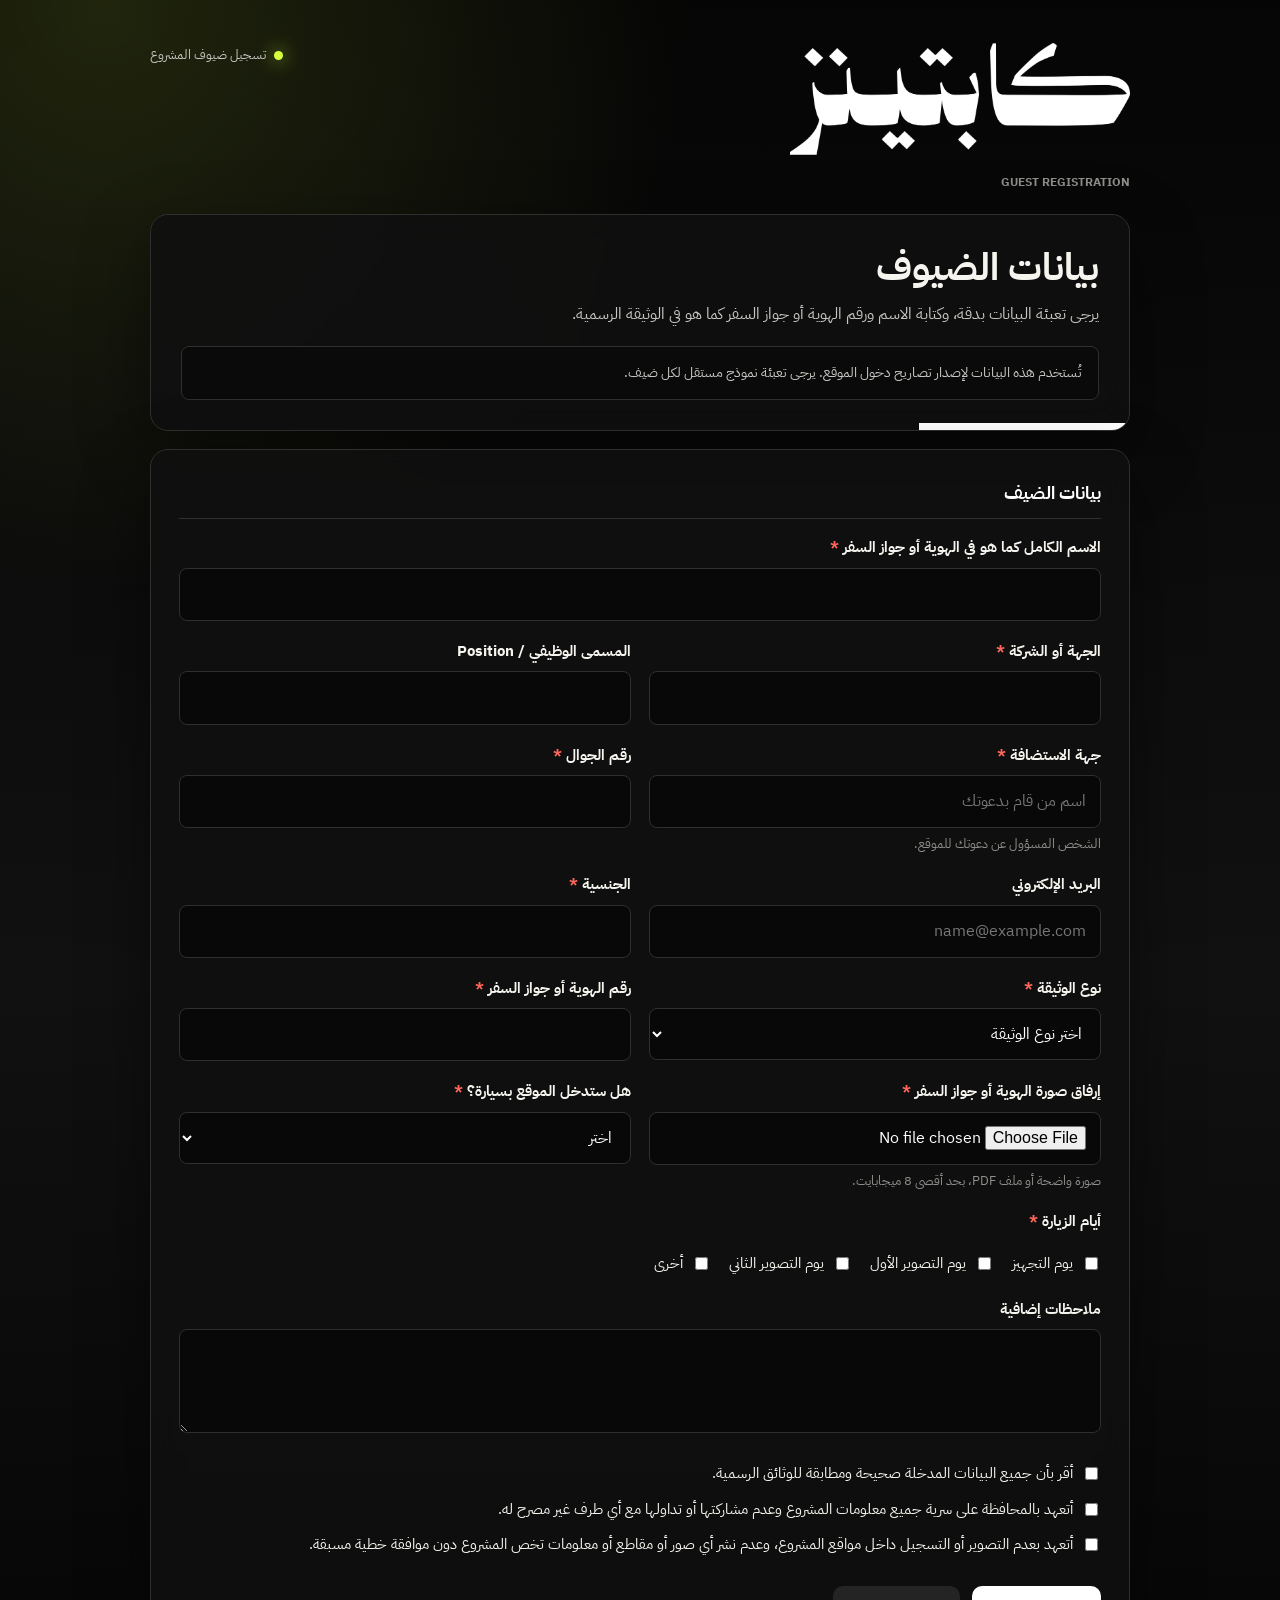
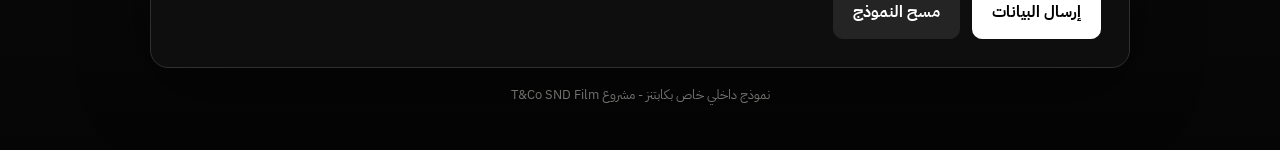
==== guests/index.html @ 4c16ce6c "T&Co SND Film crew and guest registration forms Two pages sharing one stylesheet and one script, dis" ====
<!DOCTYPE html>
<html lang="ar" dir="rtl">
<head>
  <meta charset="UTF-8" />
  <meta name="viewport" content="width=device-width, initial-scale=1.0" />
  <title>كابتنز | ضيوف T&amp;Co SND Film</title>
  <link rel="stylesheet" href="../assets/form.css" />
</head>
<body data-form-type="guest">
  <div class="wrap">
    <div class="brandbar">
      <div class="brand">
        <img class="logo-image" src="../assets/logo.png" alt="كابتنز" />
        <p class="brandtag">GUEST REGISTRATION</p>
      </div>
      <div class="status"><span class="dot"></span><span>تسجيل ضيوف المشروع</span></div>
    </div>

    <section class="hero">
      <h1>بيانات الضيوف</h1>
      <p class="subtitle">يرجى تعبئة البيانات بدقة، وكتابة الاسم ورقم الهوية أو جواز السفر كما هو في الوثيقة الرسمية.</p>
      <div class="notice">تُستخدم هذه البيانات لإصدار تصاريح دخول الموقع. يرجى تعبئة نموذج مستقل لكل ضيف.</div>
    </section>

    <form id="crewForm">
      <h2 class="section-title">بيانات الضيف</h2>
      <div class="grid">
        <div class="field full">
          <label>الاسم الكامل كما هو في الهوية أو جواز السفر <span class="req">*</span></label>
          <input name="full_name" autocomplete="name" required />
        </div>

        <div class="field">
          <label>الجهة أو الشركة <span class="req">*</span></label>
          <input name="company" required />
        </div>

        <div class="field">
          <label>المسمى الوظيفي / Position</label>
          <input name="position" />
        </div>

        <div class="field">
          <label>جهة الاستضافة <span class="req">*</span></label>
          <input name="host" required placeholder="اسم من قام بدعوتك" />
          <span class="hint">الشخص المسؤول عن دعوتك للموقع.</span>
        </div>

        <div class="field">
          <label>رقم الجوال <span class="req">*</span></label>
          <input name="mobile" type="tel" inputmode="tel" required />
        </div>

        <div class="field">
          <label>البريد الإلكتروني</label>
          <input name="email" type="email" inputmode="email" placeholder="name@example.com" />
        </div>

        <div class="field">
          <label>الجنسية <span class="req">*</span></label>
          <input name="nationality" required />
        </div>

        <div class="field">
          <label>نوع الوثيقة <span class="req">*</span></label>
          <select name="document_type" required>
            <option value="">اختر نوع الوثيقة</option>
            <option>هوية وطنية</option><option>هوية مقيم</option><option>جواز سفر</option>
          </select>
        </div>

        <div class="field">
          <label>رقم الهوية أو جواز السفر <span class="req">*</span></label>
          <input name="document_number" required />
        </div>

        <div class="field">
          <label>إرفاق صورة الهوية أو جواز السفر <span class="req">*</span></label>
          <input name="document_file" type="file" accept="image/*,.pdf,.jpg,.jpeg,.png,.heic,.heif" required />
          <span class="hint">صورة واضحة أو ملف PDF، بحد أقصى 8 ميجابايت.</span>
        </div>

        <div class="field">
          <label>هل ستدخل الموقع بسيارة؟ <span class="req">*</span></label>
          <select name="has_car" id="hasCar" required>
            <option value="">اختر</option><option value="نعم">نعم</option><option value="لا">لا</option>
          </select>
        </div>

        <div class="field hidden" id="plateField">
          <label>رقم لوحة السيارة <span class="req">*</span></label>
          <input name="plate_number" />
        </div>

        <div class="field hidden" id="carTypeField">
          <label>نوع السيارة <span class="req">*</span></label>
          <input name="car_type" placeholder="مثال: سيدان، فان، شاحنة" />
        </div>

        <div class="field full">
          <label>أيام الزيارة <span class="req">*</span></label>
          <div class="choices">
            <label><input type="checkbox" name="days" value="يوم التجهيز"> يوم التجهيز</label>
            <label><input type="checkbox" name="days" value="يوم التصوير الأول"> يوم التصوير الأول</label>
            <label><input type="checkbox" name="days" value="يوم التصوير الثاني"> يوم التصوير الثاني</label>
            <label><input type="checkbox" name="days" value="أخرى"> أخرى</label>
          </div>
        </div>

        <div class="field full">
          <label>ملاحظات إضافية</label>
          <textarea name="notes"></textarea>
        </div>

        <div class="field full">
          <div class="choices column">
            <label><input type="checkbox" name="consent_accuracy" required> أقر بأن جميع البيانات المدخلة صحيحة ومطابقة للوثائق الرسمية.</label>
            <label><input type="checkbox" name="consent_confidentiality" required> أتعهد بالمحافظة على سرية جميع معلومات المشروع وعدم مشاركتها أو تداولها مع أي طرف غير مصرح له.</label>
            <label><input type="checkbox" name="consent_no_photography" required> أتعهد بعدم التصوير أو التسجيل داخل مواقع المشروع، وعدم نشر أي صور أو مقاطع أو معلومات تخص المشروع دون موافقة خطية مسبقة.</label>
          </div>
        </div>
      </div>

      <div class="actions">
        <button class="primary" id="submitButton" type="submit">إرسال البيانات</button>
        <button class="secondary" type="reset">مسح النموذج</button>
      </div>
      <div id="formMessage" class="message" role="status" aria-live="polite"></div>
    </form>

    <section class="thanks" id="thankYou" role="status" aria-live="polite" tabindex="-1">
      <div class="thanks-mark" aria-hidden="true">✓</div>
      <h2>شكراً لك</h2>
      <p class="thanks-lead">تم استلام بياناتك بنجاح، وسيتم إدراجها ضمن كشف ضيوف المشروع.</p>
      <p class="thanks-note">في حال احتجنا أي توضيح، سيتواصل معك مسؤول الاستضافة.</p>

      <div class="thanks-social">
        <p>تابعنا على انستا</p>
        <a class="ig-link" href="https://www.instagram.com/captains_film/" target="_blank" rel="noopener noreferrer">
          <svg viewBox="0 0 24 24" fill="none" stroke="currentColor" stroke-width="2" stroke-linecap="round" stroke-linejoin="round" aria-hidden="true">
            <rect x="2" y="2" width="20" height="20" rx="5" ry="5"></rect>
            <path d="M16 11.37A4 4 0 1 1 12.63 8 4 4 0 0 1 16 11.37z"></path>
            <line x1="17.5" y1="6.5" x2="17.51" y2="6.5"></line>
          </svg>
          <span>@captains_film</span>
        </a>
      </div>

      <div class="again">
        <button class="secondary" type="button" id="newEntryButton">تسجيل ضيف آخر</button>
      </div>
    </section>

    <div class="footer">نموذج داخلي خاص بكابتنز - مشروع T&amp;Co SND Film</div>
  </div>

  <script src="../assets/form.js"></script>
</body>
</html>
---- assets/form.css ----
@import url('https://fonts.googleapis.com/css2?family=IBM+Plex+Sans+Arabic:wght@400;500;600;700;800&family=Space+Grotesk:wght@500;700&display=swap');
:root{
  --ink:#f6f4ee;
  --soft:#c7c7c2;
  --muted:#8f908b;
  --night:#050505;
  --panel:#101010;
  --panel-2:#171717;
  --line:#2f2f2d;
  --white:#ffffff;
  --accent:#d8ff3e;
  --danger:#ff665c;
  --shadow:0 24px 70px rgba(0,0,0,.45);
}
*{box-sizing:border-box}
body{
  margin:0;
  font-family:'IBM Plex Sans Arabic',Tahoma,Arial,sans-serif;
  background:
    radial-gradient(circle at 8% 0%, rgba(216,255,62,.13), transparent 28%),
    linear-gradient(180deg,#050505 0%,#111 56%,#050505 100%);
  color:var(--ink);
  line-height:1.7;
}
.wrap{width:min(980px,92%);margin:34px auto 44px}
.brandbar{display:flex;align-items:flex-start;justify-content:space-between;gap:18px;margin-bottom:22px}
.brand{display:flex;flex-direction:column;gap:8px;min-width:0}
.logo-image{display:block;width:min(340px,74vw);height:auto}
.brandtag{margin:0;color:var(--muted);font-size:12px;font-weight:700;letter-spacing:0;text-transform:uppercase}
.status{display:flex;align-items:center;gap:8px;color:var(--soft);font-size:13px;white-space:nowrap;padding-top:10px}
.dot{width:9px;height:9px;border-radius:50%;background:var(--accent);box-shadow:0 0 18px rgba(216,255,62,.9)}
.hero,form{background:rgba(16,16,16,.9);border:1px solid var(--line);box-shadow:var(--shadow);backdrop-filter:blur(14px)}
.hero{border-radius:18px;padding:30px;margin-bottom:18px;position:relative;overflow:hidden}
.hero:before{content:"";position:absolute;inset:auto 0 0 auto;width:210px;height:7px;background:var(--white)}
h1{margin:0 0 10px;font-size:38px;line-height:1.2;font-weight:800}
.subtitle{margin:0;color:var(--soft);max-width:760px}
.notice{margin-top:18px;padding:14px 16px;border-radius:8px;background:#0a0a0a;border:1px solid var(--line);color:var(--soft);font-size:14px}
form{border-radius:18px;padding:28px}
.section-title{margin:0 0 16px;padding-bottom:10px;border-bottom:1px solid var(--line);font-size:18px;color:var(--white);font-weight:800}
.grid{display:grid;grid-template-columns:repeat(2,minmax(0,1fr));gap:18px}
.field{display:flex;flex-direction:column;gap:7px}
.full{grid-column:1/-1}
label{font-weight:700;font-size:15px;color:var(--ink)}
.req{color:var(--danger)}
.hint{color:var(--muted);font-size:12.5px;line-height:1.5}
input,select,textarea{width:100%;padding:12px 14px;border:1px solid var(--line);border-radius:8px;font:inherit;background:#080808;color:var(--white);outline:none}
input::placeholder,textarea::placeholder{color:#777}
input:focus,select:focus,textarea:focus{border-color:var(--white);box-shadow:0 0 0 3px rgba(255,255,255,.12)}
textarea{min-height:104px;resize:vertical}
.choices{display:flex;flex-wrap:wrap;gap:10px 18px;padding:10px 0 2px}
.choices.column{flex-direction:column;align-items:flex-start}
.choices label{font-weight:400;display:flex;align-items:flex-start;gap:8px;cursor:pointer}
.choices input{width:auto;margin-top:6px}
.hidden{display:none}
.actions{display:flex;gap:12px;justify-content:flex-start;margin-top:26px;flex-wrap:wrap}
button{border:0;border-radius:10px;padding:13px 20px;font:inherit;font-weight:800;cursor:pointer}
.primary{background:var(--white);color:#000}
.primary:hover{background:var(--accent)}
.secondary{background:#242424;color:var(--white)}
.message{display:none;margin-top:18px;padding:13px 15px;border-radius:10px;font-weight:700}
.message.ok{display:block;background:#e9f8f2;color:#106046;border:1px solid #a9e5d0}
.message.error{display:block;background:#fff0ed;color:#912018;border:1px solid #ffc9c0}
.footer{text-align:center;color:var(--muted);font-size:13px;margin-top:16px}

.thanks{
  display:none;background:rgba(16,16,16,.9);border:1px solid var(--line);
  box-shadow:var(--shadow);backdrop-filter:blur(14px);border-radius:18px;
  padding:44px 34px;text-align:center;position:relative;overflow:hidden;
}
.thanks.show{display:block;animation:rise .45s ease both}
.thanks:before{content:"";position:absolute;inset:0 auto auto 0;width:210px;height:7px;background:var(--accent)}
@keyframes rise{from{opacity:0;transform:translateY(14px)}to{opacity:1;transform:none}}
.thanks-mark{
  width:74px;height:74px;margin:6px auto 20px;border-radius:50%;
  display:flex;align-items:center;justify-content:center;
  background:var(--accent);color:#0a0a0a;font-size:38px;font-weight:800;line-height:1;
  box-shadow:0 0 40px rgba(216,255,62,.35)
}
.thanks h2{margin:0 0 12px;font-size:32px;font-weight:800;color:var(--white)}
.thanks-lead{margin:0 auto 8px;max-width:520px;color:var(--ink);font-size:17px}
.thanks-note{margin:0 auto;max-width:520px;color:var(--muted);font-size:14px}
.thanks-social{
  margin:30px auto 0;padding:22px 18px;max-width:520px;
  border:1px solid var(--line);border-radius:14px;background:#0a0a0a
}
.thanks-social p{margin:0 0 14px;color:var(--soft);font-weight:700;font-size:15px}
.ig-link{
  display:inline-flex;align-items:center;gap:9px;padding:12px 22px;border-radius:999px;
  background:var(--white);color:#000;text-decoration:none;font-weight:800;font-size:15px;
  transition:background .18s ease,transform .18s ease;direction:ltr
}
.ig-link:hover{background:var(--accent);transform:translateY(-1px)}
.ig-link svg{width:19px;height:19px;flex:none}
.thanks .again{margin-top:26px}
@media(max-width:700px){
  .thanks{padding:34px 22px}
  .thanks h2{font-size:26px}
  .thanks-lead{font-size:16px}
}
@media(max-width:700px){
  .wrap{margin-top:22px}
  .brandbar{align-items:flex-start;flex-direction:column}
  .status{white-space:normal}
  .grid{grid-template-columns:1fr}
  .full{grid-column:auto}
  .hero,form{padding:22px}
  h1{font-size:27px}
  .logo-image{width:min(280px,82vw)}
}
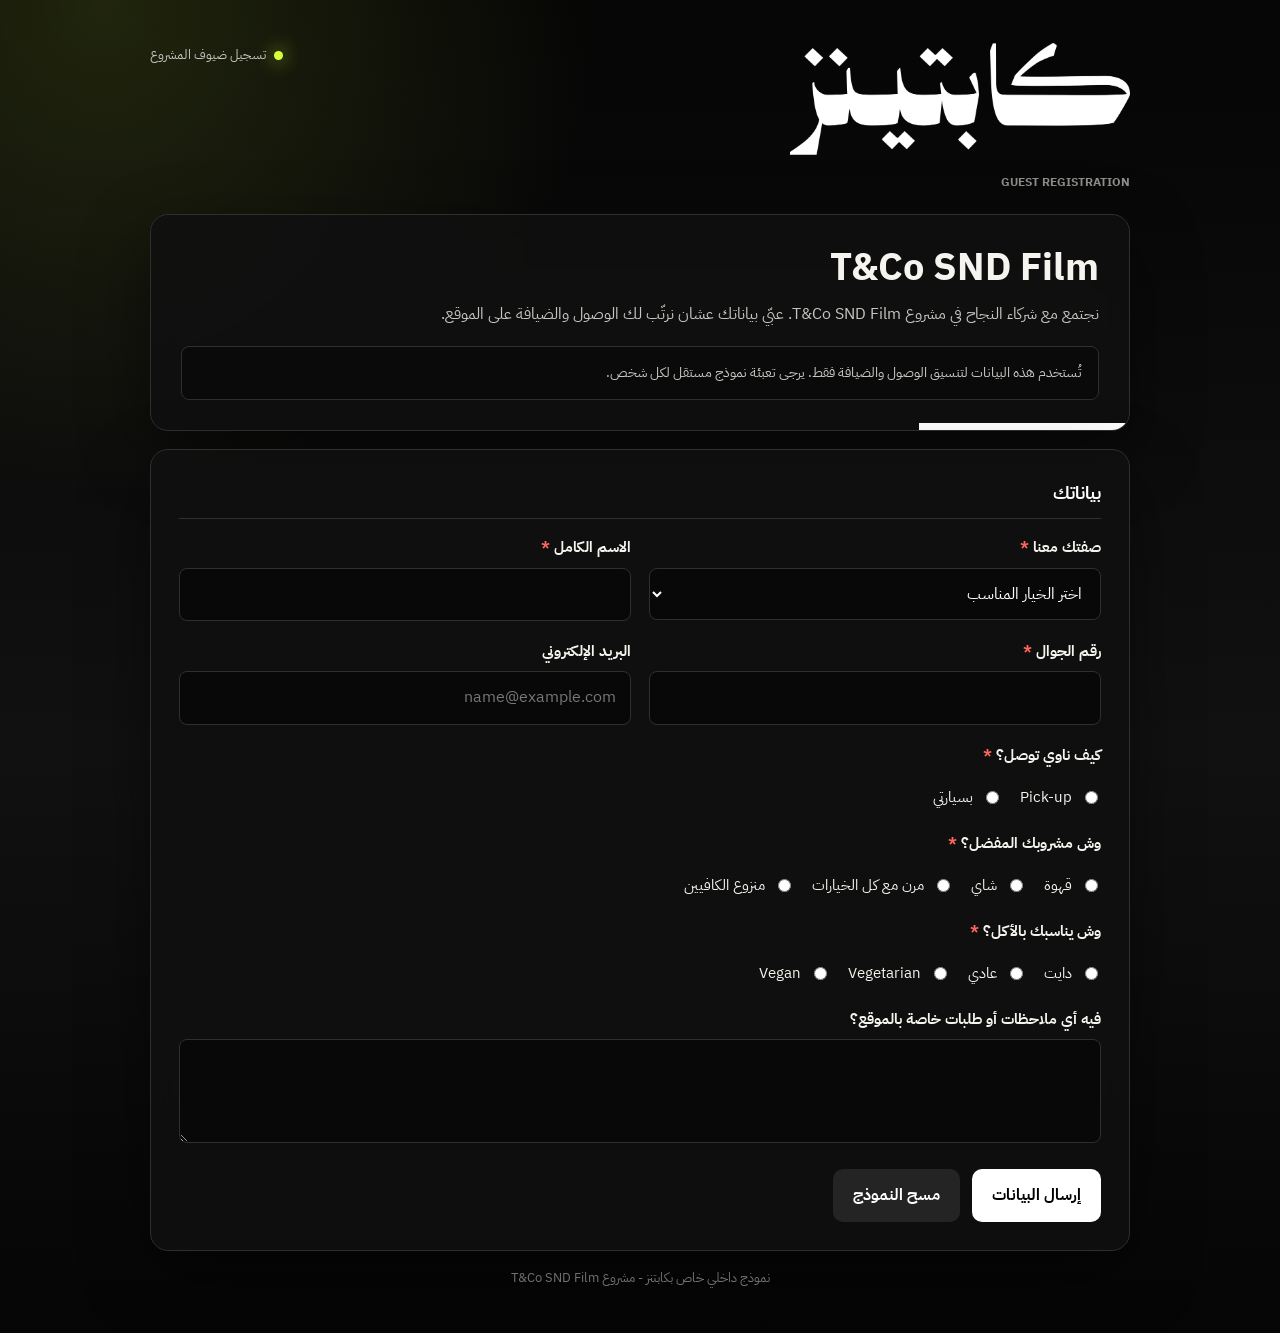
==== commit 00c7c124: "Rebuild the guest form as a hospitality form, without ID or upload Matches the Osool guest form: vis" ====
--- a/guests/index.html
+++ b/guests/index.html
@@ -17,33 +17,28 @@
     </div>
 
     <section class="hero">
-      <h1>بيانات الضيوف</h1>
-      <p class="subtitle">يرجى تعبئة البيانات بدقة، وكتابة الاسم ورقم الهوية أو جواز السفر كما هو في الوثيقة الرسمية.</p>
-      <div class="notice">تُستخدم هذه البيانات لإصدار تصاريح دخول الموقع. يرجى تعبئة نموذج مستقل لكل ضيف.</div>
+      <h1>T&amp;Co SND Film</h1>
+      <p class="subtitle">نجتمع مع شركاء النجاح في مشروع T&amp;Co SND Film. عبّي بياناتك عشان نرتّب لك الوصول والضيافة على الموقع.</p>
+      <div class="notice">تُستخدم هذه البيانات لتنسيق الوصول والضيافة فقط. يرجى تعبئة نموذج مستقل لكل شخص.</div>
     </section>
 
     <form id="crewForm">
-      <h2 class="section-title">بيانات الضيف</h2>
+      <h2 class="section-title">بياناتك</h2>
       <div class="grid">
-        <div class="field full">
-          <label>الاسم الكامل كما هو في الهوية أو جواز السفر <span class="req">*</span></label>
-          <input name="full_name" autocomplete="name" required />
+        <div class="field">
+          <label>صفتك معنا <span class="req">*</span></label>
+          <select name="visitor_type" required>
+            <option value="">اختر الخيار المناسب</option>
+            <option>فريق T&amp;Co</option>
+            <option>فريق كابتنز</option>
+            <option>ضيف</option>
+            <option>أخرى</option>
+          </select>
         </div>
 
         <div class="field">
-          <label>الجهة أو الشركة <span class="req">*</span></label>
-          <input name="company" required />
-        </div>
-
-        <div class="field">
-          <label>المسمى الوظيفي / Position</label>
-          <input name="position" />
-        </div>
-
-        <div class="field">
-          <label>جهة الاستضافة <span class="req">*</span></label>
-          <input name="host" required placeholder="اسم من قام بدعوتك" />
-          <span class="hint">الشخص المسؤول عن دعوتك للموقع.</span>
+          <label>الاسم الكامل <span class="req">*</span></label>
+          <input name="full_name" autocomplete="name" required />
         </div>
 
         <div class="field">
@@ -56,39 +51,21 @@
           <input name="email" type="email" inputmode="email" placeholder="name@example.com" />
         </div>
 
-        <div class="field">
-          <label>الجنسية <span class="req">*</span></label>
-          <input name="nationality" required />
+        <div class="field full">
+          <label>كيف ناوي توصل؟ <span class="req">*</span></label>
+          <div class="choices">
+            <label><input type="radio" name="arrival" value="Pick-up" required> Pick-up</label>
+            <label><input type="radio" name="arrival" value="بسيارتي"> بسيارتي</label>
+          </div>
         </div>
 
-        <div class="field">
-          <label>نوع الوثيقة <span class="req">*</span></label>
-          <select name="document_type" required>
-            <option value="">اختر نوع الوثيقة</option>
-            <option>هوية وطنية</option><option>هوية مقيم</option><option>جواز سفر</option>
-          </select>
-        </div>
-
-        <div class="field">
-          <label>رقم الهوية أو جواز السفر <span class="req">*</span></label>
-          <input name="document_number" required />
-        </div>
-
-        <div class="field">
-          <label>إرفاق صورة الهوية أو جواز السفر <span class="req">*</span></label>
-          <input name="document_file" type="file" accept="image/*,.pdf,.jpg,.jpeg,.png,.heic,.heif" required />
-          <span class="hint">صورة واضحة أو ملف PDF، بحد أقصى 8 ميجابايت.</span>
-        </div>
-
-        <div class="field">
-          <label>هل ستدخل الموقع بسيارة؟ <span class="req">*</span></label>
-          <select name="has_car" id="hasCar" required>
-            <option value="">اختر</option><option value="نعم">نعم</option><option value="لا">لا</option>
-          </select>
+        <div class="field full hidden" id="pickupLocationField">
+          <label>موقع الاستلام / Location Link <span class="req">*</span></label>
+          <input name="pickup_location" placeholder="رابط الموقع أو وصف مكان الاستلام" />
         </div>
 
         <div class="field hidden" id="plateField">
-          <label>رقم لوحة السيارة <span class="req">*</span></label>
+          <label>رقم اللوحة <span class="req">*</span></label>
           <input name="plate_number" />
         </div>
 
@@ -98,26 +75,28 @@
         </div>
 
         <div class="field full">
-          <label>أيام الزيارة <span class="req">*</span></label>
+          <label>وش مشروبك المفضل؟ <span class="req">*</span></label>
           <div class="choices">
-            <label><input type="checkbox" name="days" value="يوم التجهيز"> يوم التجهيز</label>
-            <label><input type="checkbox" name="days" value="يوم التصوير الأول"> يوم التصوير الأول</label>
-            <label><input type="checkbox" name="days" value="يوم التصوير الثاني"> يوم التصوير الثاني</label>
-            <label><input type="checkbox" name="days" value="أخرى"> أخرى</label>
+            <label><input type="radio" name="drink" value="قهوة" required> قهوة</label>
+            <label><input type="radio" name="drink" value="شاي"> شاي</label>
+            <label><input type="radio" name="drink" value="مرن مع كل الخيارات"> مرن مع كل الخيارات</label>
+            <label><input type="radio" name="drink" value="منزوع الكافيين"> منزوع الكافيين</label>
           </div>
         </div>
 
         <div class="field full">
-          <label>ملاحظات إضافية</label>
-          <textarea name="notes"></textarea>
+          <label>وش يناسبك بالأكل؟ <span class="req">*</span></label>
+          <div class="choices">
+            <label><input type="radio" name="food" value="دايت" required> دايت</label>
+            <label><input type="radio" name="food" value="عادي"> عادي</label>
+            <label><input type="radio" name="food" value="Vegetarian"> Vegetarian</label>
+            <label><input type="radio" name="food" value="Vegan"> Vegan</label>
+          </div>
         </div>
 
         <div class="field full">
-          <div class="choices column">
-            <label><input type="checkbox" name="consent_accuracy" required> أقر بأن جميع البيانات المدخلة صحيحة ومطابقة للوثائق الرسمية.</label>
-            <label><input type="checkbox" name="consent_confidentiality" required> أتعهد بالمحافظة على سرية جميع معلومات المشروع وعدم مشاركتها أو تداولها مع أي طرف غير مصرح له.</label>
-            <label><input type="checkbox" name="consent_no_photography" required> أتعهد بعدم التصوير أو التسجيل داخل مواقع المشروع، وعدم نشر أي صور أو مقاطع أو معلومات تخص المشروع دون موافقة خطية مسبقة.</label>
-          </div>
+          <label>فيه أي ملاحظات أو طلبات خاصة بالموقع؟</label>
+          <textarea name="special_requests"></textarea>
         </div>
       </div>
 
@@ -131,8 +110,8 @@
     <section class="thanks" id="thankYou" role="status" aria-live="polite" tabindex="-1">
       <div class="thanks-mark" aria-hidden="true">✓</div>
       <h2>شكراً لك</h2>
-      <p class="thanks-lead">تم استلام بياناتك بنجاح، وسيتم إدراجها ضمن كشف ضيوف المشروع.</p>
-      <p class="thanks-note">في حال احتجنا أي توضيح، سيتواصل معك مسؤول الاستضافة.</p>
+      <p class="thanks-lead">استلمنا كافة معلوماتك بنجاح.</p>
+      <p class="thanks-note">بنزوّدك بأوقات العمل وتفاصيل السائق في حال اخترت خدمة الـPick-up</p>
 
       <div class="thanks-social">
         <p>تابعنا على انستا</p>
@@ -147,7 +126,7 @@
       </div>
 
       <div class="again">
-        <button class="secondary" type="button" id="newEntryButton">تسجيل ضيف آخر</button>
+        <button class="secondary" type="button" id="newEntryButton">تسجيل شخص آخر</button>
       </div>
     </section>
 
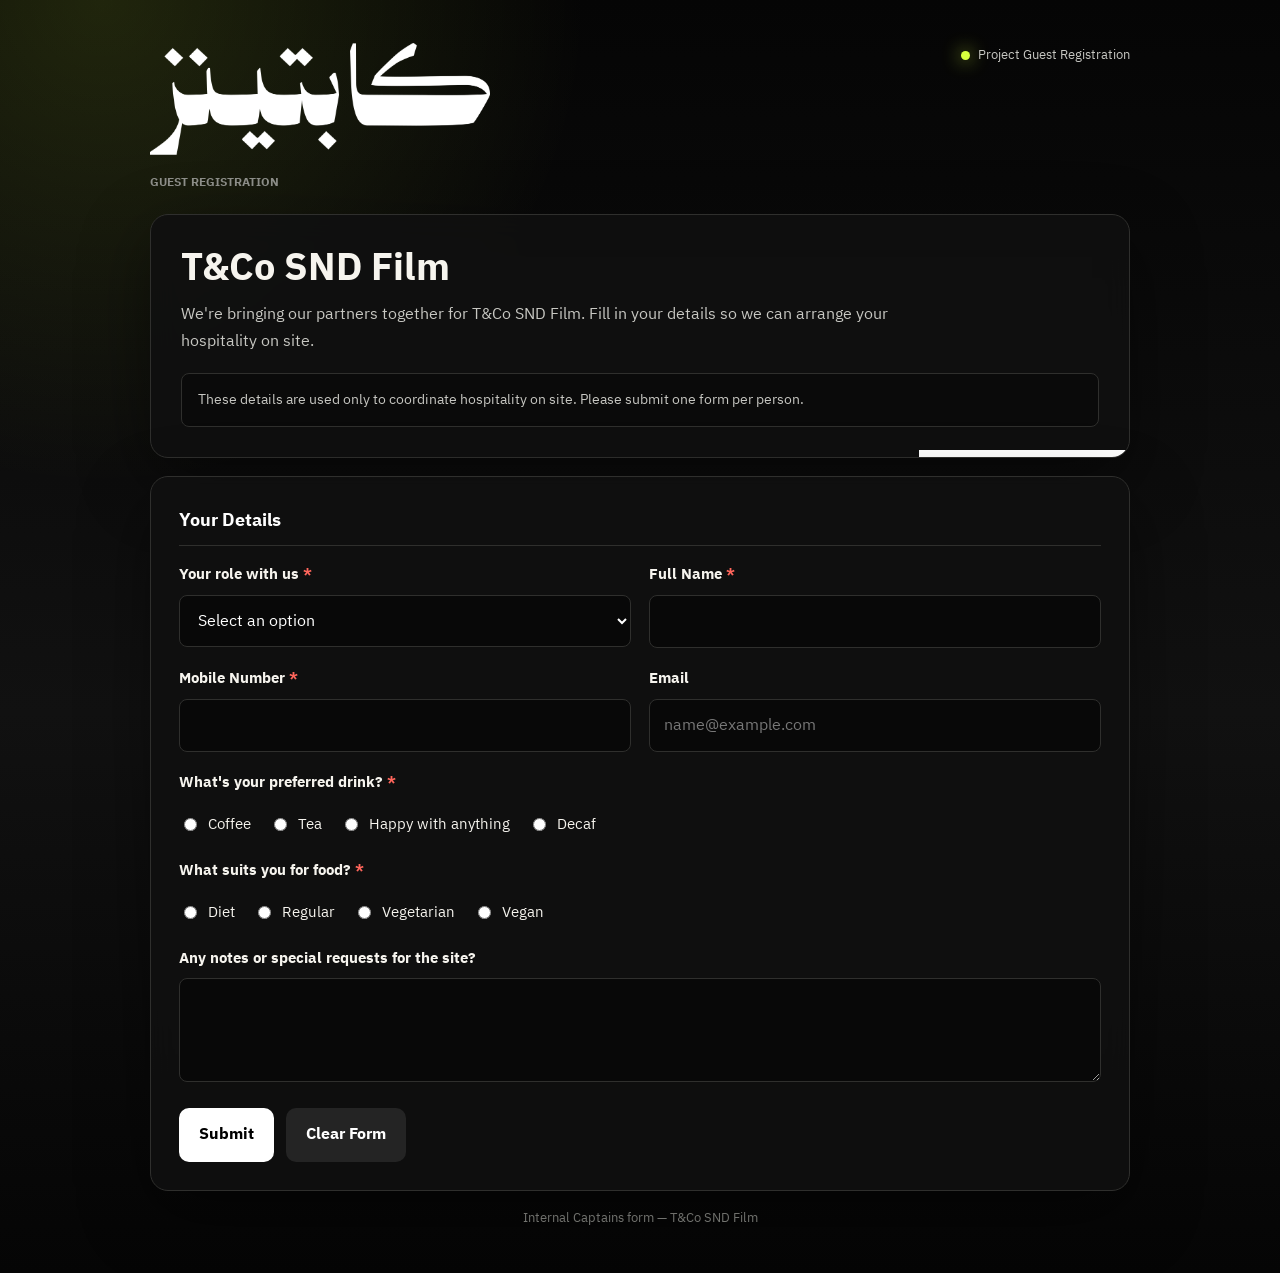
==== commit 001f24f2: "Translate the guest form to English and drop the arrival section The arrival question is removed alo" ====
--- a/guests/index.html
+++ b/guests/index.html
@@ -1,120 +1,97 @@
 <!DOCTYPE html>
-<html lang="ar" dir="rtl">
+<html lang="en" dir="ltr">
 <head>
   <meta charset="UTF-8" />
   <meta name="viewport" content="width=device-width, initial-scale=1.0" />
-  <title>كابتنز | ضيوف T&amp;Co SND Film</title>
+  <title>Captains | T&amp;Co SND Film Guests</title>
   <link rel="stylesheet" href="../assets/form.css" />
 </head>
-<body data-form-type="guest">
+<body data-form-type="guest" data-lang="en">
   <div class="wrap">
     <div class="brandbar">
       <div class="brand">
-        <img class="logo-image" src="../assets/logo.png" alt="كابتنز" />
+        <img class="logo-image" src="../assets/logo.png" alt="Captains" />
         <p class="brandtag">GUEST REGISTRATION</p>
       </div>
-      <div class="status"><span class="dot"></span><span>تسجيل ضيوف المشروع</span></div>
+      <div class="status"><span class="dot"></span><span>Project Guest Registration</span></div>
     </div>
 
     <section class="hero">
       <h1>T&amp;Co SND Film</h1>
-      <p class="subtitle">نجتمع مع شركاء النجاح في مشروع T&amp;Co SND Film. عبّي بياناتك عشان نرتّب لك الوصول والضيافة على الموقع.</p>
-      <div class="notice">تُستخدم هذه البيانات لتنسيق الوصول والضيافة فقط. يرجى تعبئة نموذج مستقل لكل شخص.</div>
+      <p class="subtitle">We're bringing our partners together for T&amp;Co SND Film. Fill in your details so we can arrange your hospitality on site.</p>
+      <div class="notice">These details are used only to coordinate hospitality on site. Please submit one form per person.</div>
     </section>
 
     <form id="crewForm">
-      <h2 class="section-title">بياناتك</h2>
+      <h2 class="section-title">Your Details</h2>
       <div class="grid">
         <div class="field">
-          <label>صفتك معنا <span class="req">*</span></label>
+          <label>Your role with us <span class="req">*</span></label>
           <select name="visitor_type" required>
-            <option value="">اختر الخيار المناسب</option>
-            <option>فريق T&amp;Co</option>
-            <option>فريق كابتنز</option>
-            <option>ضيف</option>
-            <option>أخرى</option>
+            <option value="">Select an option</option>
+            <option>T&amp;Co Team</option>
+            <option>Captains Team</option>
+            <option>Guest</option>
+            <option>Other</option>
           </select>
         </div>
 
         <div class="field">
-          <label>الاسم الكامل <span class="req">*</span></label>
+          <label>Full Name <span class="req">*</span></label>
           <input name="full_name" autocomplete="name" required />
         </div>
 
         <div class="field">
-          <label>رقم الجوال <span class="req">*</span></label>
+          <label>Mobile Number <span class="req">*</span></label>
           <input name="mobile" type="tel" inputmode="tel" required />
         </div>
 
         <div class="field">
-          <label>البريد الإلكتروني</label>
+          <label>Email</label>
           <input name="email" type="email" inputmode="email" placeholder="name@example.com" />
         </div>
 
         <div class="field full">
-          <label>كيف ناوي توصل؟ <span class="req">*</span></label>
+          <label>What's your preferred drink? <span class="req">*</span></label>
           <div class="choices">
-            <label><input type="radio" name="arrival" value="Pick-up" required> Pick-up</label>
-            <label><input type="radio" name="arrival" value="بسيارتي"> بسيارتي</label>
-          </div>
-        </div>
-
-        <div class="field full hidden" id="pickupLocationField">
-          <label>موقع الاستلام / Location Link <span class="req">*</span></label>
-          <input name="pickup_location" placeholder="رابط الموقع أو وصف مكان الاستلام" />
-        </div>
-
-        <div class="field hidden" id="plateField">
-          <label>رقم اللوحة <span class="req">*</span></label>
-          <input name="plate_number" />
-        </div>
-
-        <div class="field hidden" id="carTypeField">
-          <label>نوع السيارة <span class="req">*</span></label>
-          <input name="car_type" placeholder="مثال: سيدان، فان، شاحنة" />
-        </div>
-
-        <div class="field full">
-          <label>وش مشروبك المفضل؟ <span class="req">*</span></label>
-          <div class="choices">
-            <label><input type="radio" name="drink" value="قهوة" required> قهوة</label>
-            <label><input type="radio" name="drink" value="شاي"> شاي</label>
-            <label><input type="radio" name="drink" value="مرن مع كل الخيارات"> مرن مع كل الخيارات</label>
-            <label><input type="radio" name="drink" value="منزوع الكافيين"> منزوع الكافيين</label>
+            <label><input type="radio" name="drink" value="Coffee" required> Coffee</label>
+            <label><input type="radio" name="drink" value="Tea"> Tea</label>
+            <label><input type="radio" name="drink" value="Happy with anything"> Happy with anything</label>
+            <label><input type="radio" name="drink" value="Decaf"> Decaf</label>
           </div>
         </div>
 
         <div class="field full">
-          <label>وش يناسبك بالأكل؟ <span class="req">*</span></label>
+          <label>What suits you for food? <span class="req">*</span></label>
           <div class="choices">
-            <label><input type="radio" name="food" value="دايت" required> دايت</label>
-            <label><input type="radio" name="food" value="عادي"> عادي</label>
+            <label><input type="radio" name="food" value="Diet" required> Diet</label>
+            <label><input type="radio" name="food" value="Regular"> Regular</label>
             <label><input type="radio" name="food" value="Vegetarian"> Vegetarian</label>
             <label><input type="radio" name="food" value="Vegan"> Vegan</label>
           </div>
         </div>
 
         <div class="field full">
-          <label>فيه أي ملاحظات أو طلبات خاصة بالموقع؟</label>
+          <label>Any notes or special requests for the site?</label>
           <textarea name="special_requests"></textarea>
         </div>
       </div>
 
       <div class="actions">
-        <button class="primary" id="submitButton" type="submit">إرسال البيانات</button>
-        <button class="secondary" type="reset">مسح النموذج</button>
+        <button class="primary" id="submitButton" type="submit">Submit</button>
+        <button class="secondary" type="reset">Clear Form</button>
       </div>
       <div id="formMessage" class="message" role="status" aria-live="polite"></div>
     </form>
 
     <section class="thanks" id="thankYou" role="status" aria-live="polite" tabindex="-1">
       <div class="thanks-mark" aria-hidden="true">✓</div>
-      <h2>شكراً لك</h2>
-      <p class="thanks-lead">استلمنا كافة معلوماتك بنجاح.</p>
-      <p class="thanks-note">بنزوّدك بأوقات العمل وتفاصيل السائق في حال اخترت خدمة الـPick-up</p>
+      <h2>Thank You</h2>
+      <p class="thanks-lead">We've received all your information.</p>
+      <p class="thanks-note">We'll send you the schedule and site details closer to the date.</p>
 
       <div class="thanks-social">
-        <p>تابعنا على انستا</p>
+        <p>Follow us on Instagram</p>
         <a class="ig-link" href="https://www.instagram.com/captains_film/" target="_blank" rel="noopener noreferrer">
           <svg viewBox="0 0 24 24" fill="none" stroke="currentColor" stroke-width="2" stroke-linecap="round" stroke-linejoin="round" aria-hidden="true">
             <rect x="2" y="2" width="20" height="20" rx="5" ry="5"></rect>
@@ -126,11 +103,11 @@
       </div>
 
       <div class="again">
-        <button class="secondary" type="button" id="newEntryButton">تسجيل شخص آخر</button>
+        <button class="secondary" type="button" id="newEntryButton">Register Another Person</button>
       </div>
     </section>
 
-    <div class="footer">نموذج داخلي خاص بكابتنز - مشروع T&amp;Co SND Film</div>
+    <div class="footer">Internal Captains form — T&amp;Co SND Film</div>
   </div>
 
   <script src="../assets/form.js"></script>
